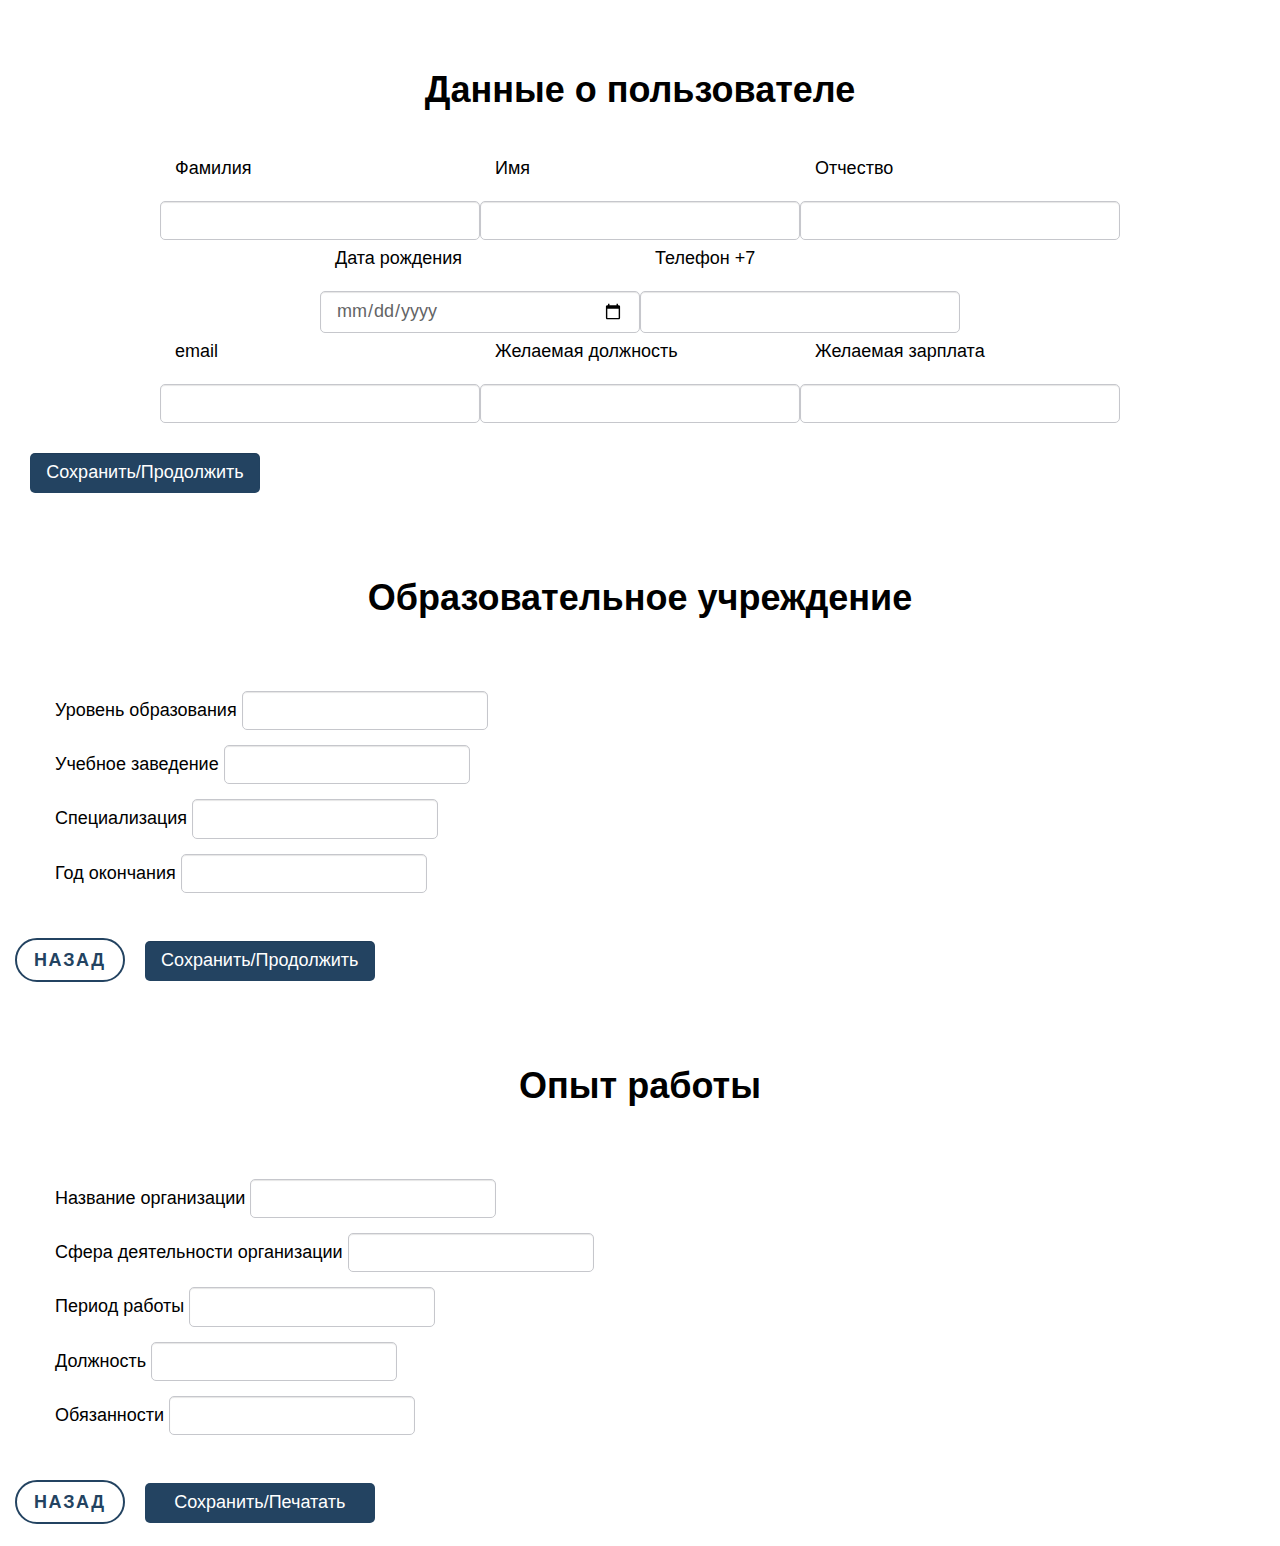
==== index.html @ 68cd3664 "none" ====
<!DOCTYPE html>
<html lang="en">

<head>
	<meta charset="UTF-8">
	<meta name="viewport" content="width=device-width, initial-scale=1, shrink-to-fit=no">
	<title>Data</title>
	<link rel="stylesheet" type="text/css" href="style.css">
	<link rel="stylesheet" href="bootstrap-grid.css">
</head>

<body>
	<form action="institution.html" method="get" id="main_form">
		<div class="User_Information">
			<h1>Данные о пользователе<h1>
		</div>
		<div class="list1">
			<div class="Information" id="Information_1">
				<div class="row justify-content-center">
					<div class="col-3" name="surname" form="main_form">Фамилия</div>
					<div class="col-3" name="name" form="main_form">Имя</div>
					<div class="col-3" name="dad" form="main_form">Отчество</div>
				</div>
				<div class="row justify-content-center">
					<input type="text" name="surname" id="surname" form="main_form" pattern="^[А-Яа-яЁё]+$"
						class="col-3">
					<input type="text" name="name" id="name" form="main_form" pattern="^[А-Яа-яЁё]+$" class="col-3">
					<input type="text" name="dad" id="dad" form="main_form" pattern="^[А-Яа-яЁё]+$" class="col-3">
				</div>
				<div class="row justify-content-center">
					<div class="col-3" name="date" form="main_form">Дата рождения</div>
					<div class="col-3" name="phone" form="main_form">Телефон +7</div>
				</div>
				<div class="row justify-content-center">
					<input type="date" name="date" id="date" form="main_form" class="col-3">
					<input type="tel" pattern="[0-9]{10}" maxlength="10" name="phone" id="phone" form="main_form"
						class="col-3">
				</div>
				<div class="row justify-content-center">
					<div class="col-3" name="email" form="main_form">email</div>
					<div class="col-3" name="position" form="main_form">Желаемая должность</div>
					<div class="col-3" name="salary" form="main_form">Желаемая зарплата</div>
				</div>
				<div class="row justify-content-center">
					<input type="text" name="email" id="email" form="main_form" class="col-3">
					<input type="text" name="position" id="position" form="main_form" pattern="^[А-Яа-яЁё]+$"
						class="col-3">
					<input type="tel" name="salary" id="salary" form="main_form" pattern="^[0-9]+$" class="col-3">
				</div>
			</div>
			<div class="search">
				<input type="button" value="Сохранить/Продолжить" id="bt_1">
			</div>
		</div>
	</form>
	<!-- Вторая часть -->
	<form action="job.html" method="get" id="main_form2">
		<div class="educational_institution">
			<h1>Образовательное учреждение<h1>
		</div>
		<ul>
				<li><span>Уровень образования </span><input type="text" name="The_level_of_education" id="The_level_of_education" pattern="^[А-Яа-яЁё]+$"></li>
				<li><span>Учебное заведение </span><input type="text" name="Educational_institution" id="Educational_institution" pattern="^[А-Яа-яЁё]+$"></li>
				<li><span>Специализация </span><input type="text" name="Specialization" id="Specialization" pattern="^[А-Яа-яЁё]+$"></li>
				<li><span>Год окончания </span><input type="tel" pattern="[0-9]{4}" maxlength="4" name="Year_of_ending" id="Year_of_ending"></li>
		</ul>
		<div class="search">
			<a href="" class="button-back"> Назад</a>
			<input type="button" value="Сохранить/Продолжить" id="bt_2">
		</div>
	</form>
	<!-- Третья часть -->
	<form action="" method="get" id="main_form3">
		<div class="experience">
			<h1>Опыт работы<h1>
		</div>
		<ul>
			<li><span>Название организации </span><input type="text" name="Name_of_the_organization" id="Name_of_the_organization" pattern="^[А-Яа-яЁё]+$"></li>
			<li><span>Сфера деятельности организации </span><input type="text" name="Organization_field_of_activity" id="Organization_field_of_activity" pattern="^[А-Яа-яЁё]+$"></li>
			<li><span>Период работы </span><input type="text" name="Work_period" id="Work_period"></li>
			<li><span>Должность </span><input type="text" name="Position" id="Position" pattern="^[А-Яа-яЁё]+$"></li>
			<li><span>Обязанности </span><input type="text" name="Duties" id="Duties" pattern="^[А-Яа-яЁё]+$"></li>
		</ul>
		<div class="search">
			<a href="" class="button-back"> Назад</a>
			<button type="submit">Сохранить/Печатать</button>
		</div>
	</form>

	<script src="script.js"></script>
</body>

</html>
---- style.css ----
*,
*:before,
*:after {
  box-sizing: border-box;
}
form{
  border-radius: 5px;
  font: 18px/1.4 "Helvetica Neue", Helvetica, Arial, sans-serif;
  overflow: hidden;
	margin: 0 auto;
	max-width: 1250px;
	width: 100%;
	margin-top: 30px;
	line-height: 2.0;

  display: flex;
  flex-direction: column;
  align-self: center;
  align-content: center;
}
li {
  list-style-type: none;
}
input::-webkit-outer-spin-button,
input::-webkit-inner-spin-button {
  -webkit-appearance: none;
}
input {
  border-radius: 5px;
  font: 18px/1.4 "Helvetica Neue", Helvetica, Arial, sans-serif;
  margin: 0;
  background: #fff;
  border: 1px solid #c6c7cc;
  box-shadow: inset 0 1px 1px rgba(0, 0, 0, .1);
  color: #636466;
  padding: 6px;
  margin-top: 15px;
}
h1{
	text-align: center;
}
.search button[type=submit]{
  margin: 15px;
  margin-top: 30px;
  width: 230px;
  height: 40px;
  border: none;
  color: #fff;
  font-size: 18px;
  border-radius: 5px;
  background: #234361;
  padding: 0;
}
.search input[type=button]{
	margin: 15px;
	margin-top: 30px;
	width: 230px;
	height: 40px;
	border: none;
	color: #fff;
	font-size: 18px;
	border-radius: 5px;
	background: #234361;
}
.button-back{
  font-weight: 700;
  text-decoration: none;
  color: #234361;
  text-transform: uppercase;
  letter-spacing: 1.6px;

  display: inline-block;

  border-width: 2px;
  border-color: #234361;
  border-style: solid;
  border-radius: 50px;

  padding-top: 2px;
  padding-bottom: 2px;
  padding-left: 17px;
  padding-right: 17px;

  transition: 0.2s ease-out;
}
@media print and (monochrome) { 
	body { 
		font-family: Times, 'Times New Roman', serif; 
	}
	h1 { 
		color: black; 
	}
}
@media print{
	button{
		display: none;
	}
	input{
		display: none;
	}
}
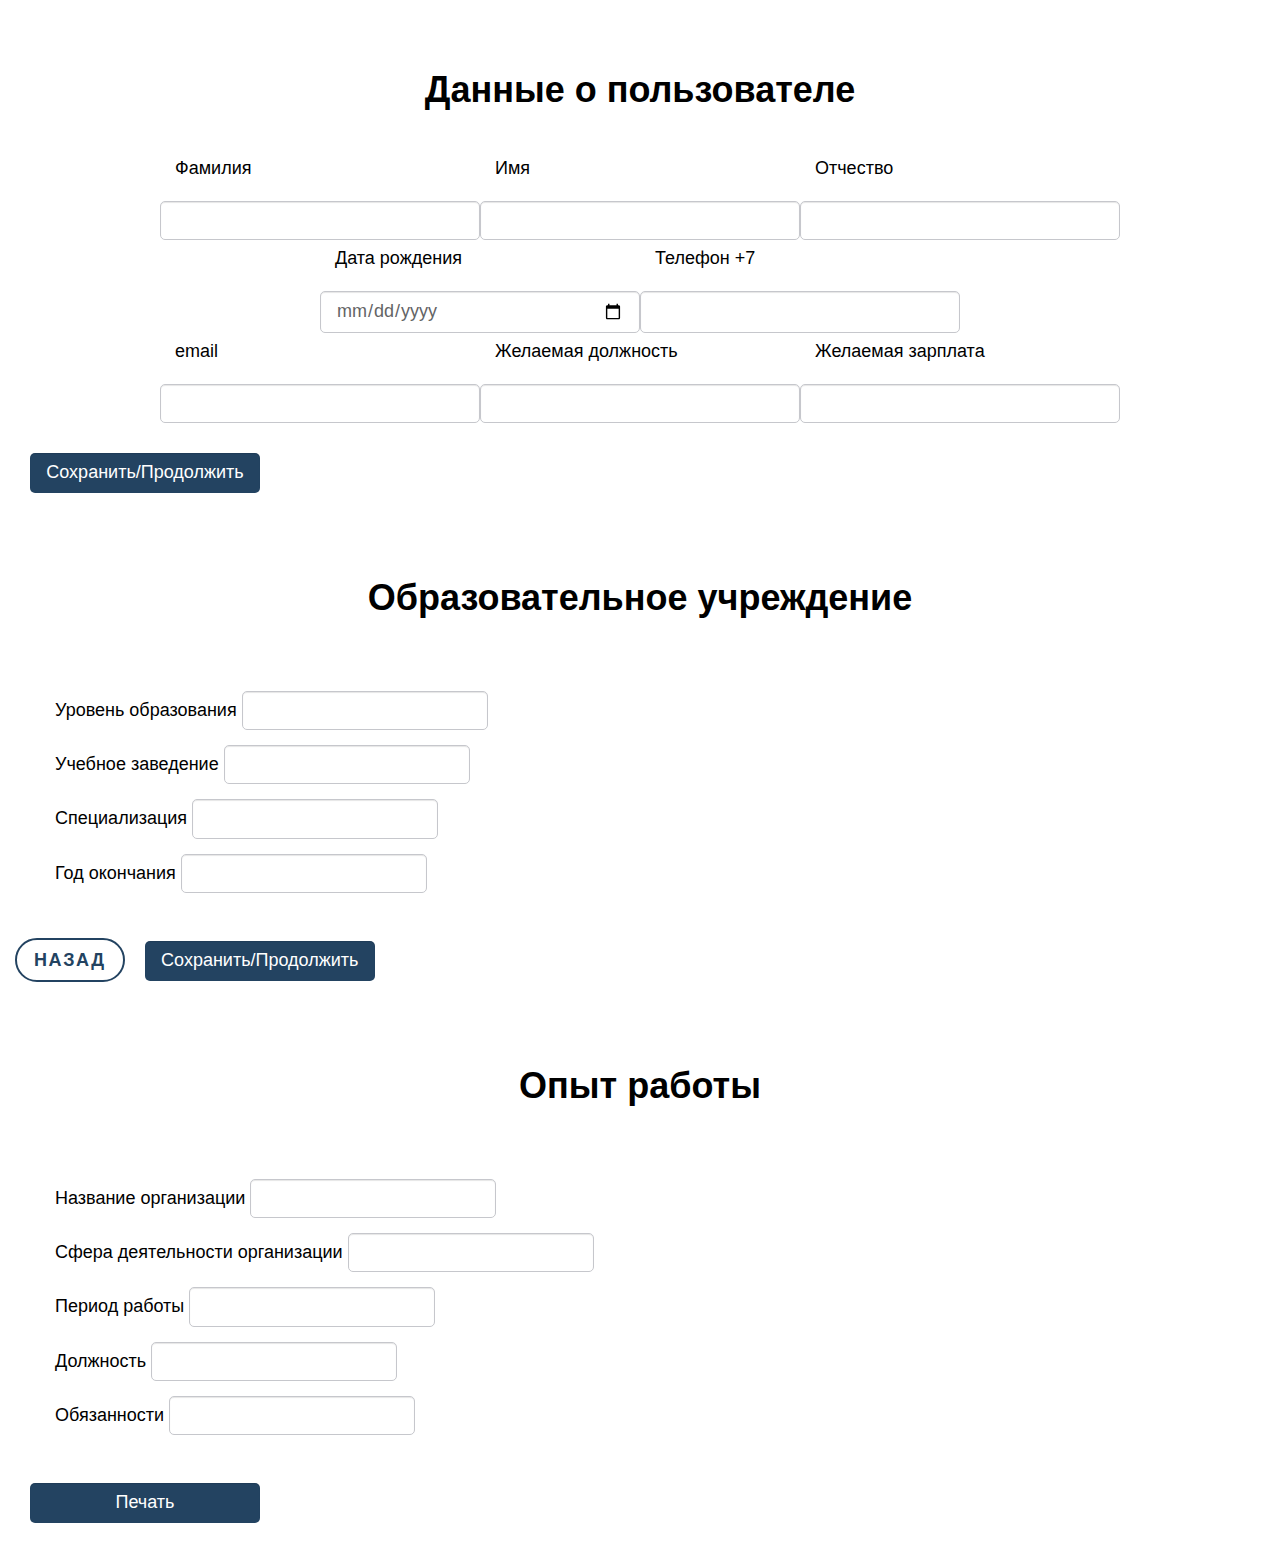
==== commit 53693b93: "Merge branch 'master' of https://github.com/DoperPro/summary.github.io" ====
--- a/index.html
+++ b/index.html
@@ -82,8 +82,8 @@
 			<li><span>Обязанности </span><input type="text" name="Duties" id="Duties" pattern="^[А-Яа-яЁё]+$"></li>
 		</ul>
 		<div class="search">
-			<a href="" class="button-back"> Назад</a>
-			<button type="submit">Сохранить/Печатать</button>
+			<input type="button" value="Печать" onClick="window.print()">
+			
 		</div>
 	</form>
 
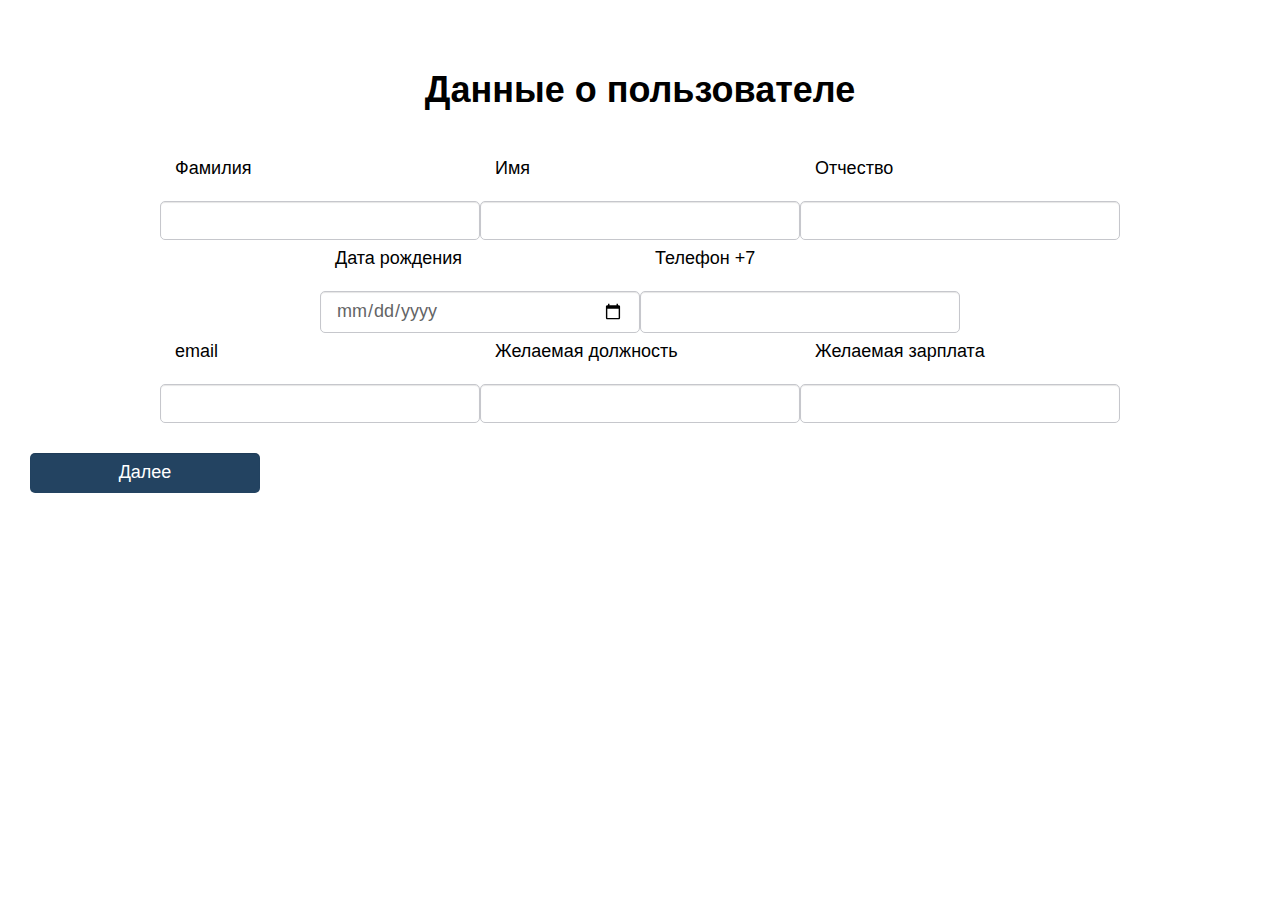
==== commit e7888af5: "не работает добавить" ====
--- a/index.html
+++ b/index.html
@@ -49,24 +49,33 @@
 				</div>
 			</div>
 			<div class="search">
-				<input type="button" value="Сохранить/Продолжить" id="bt_1">
+				<input type="button" value="Далее" id="bt_1">
 			</div>
 		</div>
 	</form>
 	<!-- Вторая часть -->
 	<form action="job.html" method="get" id="main_form2">
-		<div class="educational_institution">
-			<h1>Образовательное учреждение<h1>
+		<div class="edu_clone">
+			<div>
+				<div class="educational_institution">
+					<h1 id="edu_h1">Образовательное учреждение<h1>
+				</div>
+				<ul>
+					<li><span>Уровень образования </span><input type="text" name="The_level_of_education"
+							id="The_level_of_education" pattern="^[А-Яа-яЁё]+$"></li>
+					<li><span>Учебное заведение </span><input type="text" name="Educational_institution"
+							id="Educational_institution" pattern="^[А-Яа-яЁё]+$"></li>
+					<li><span>Специализация </span><input type="text" name="Specialization" id="Specialization"
+							pattern="^[А-Яа-яЁё]+$"></li>
+					<li><span>Год окончания </span><input type="tel" pattern="[0-9]{4}" maxlength="4"
+							name="Year_of_ending" id="Year_of_ending"></li>
+				</ul>
+			</div>
 		</div>
-		<ul>
-				<li><span>Уровень образования </span><input type="text" name="The_level_of_education" id="The_level_of_education" pattern="^[А-Яа-яЁё]+$"></li>
-				<li><span>Учебное заведение </span><input type="text" name="Educational_institution" id="Educational_institution" pattern="^[А-Яа-яЁё]+$"></li>
-				<li><span>Специализация </span><input type="text" name="Specialization" id="Specialization" pattern="^[А-Яа-яЁё]+$"></li>
-				<li><span>Год окончания </span><input type="tel" pattern="[0-9]{4}" maxlength="4" name="Year_of_ending" id="Year_of_ending"></li>
-		</ul>
 		<div class="search">
-			<a href="" class="button-back"> Назад</a>
-			<input type="button" value="Сохранить/Продолжить" id="bt_2">
+
+			<input type="button" value="Далее" id="bt_2">
+			<input type="button" value="Добавить дополнительное место обучения" id="bt_2_add">
 		</div>
 	</form>
 	<!-- Третья часть -->
@@ -75,15 +84,17 @@
 			<h1>Опыт работы<h1>
 		</div>
 		<ul>
-			<li><span>Название организации </span><input type="text" name="Name_of_the_organization" id="Name_of_the_organization" pattern="^[А-Яа-яЁё]+$"></li>
-			<li><span>Сфера деятельности организации </span><input type="text" name="Organization_field_of_activity" id="Organization_field_of_activity" pattern="^[А-Яа-яЁё]+$"></li>
+			<li><span>Название организации </span><input type="text" name="Name_of_the_organization"
+					id="Name_of_the_organization" pattern="^[А-Яа-яЁё]+$"></li>
+			<li><span>Сфера деятельности организации </span><input type="text" name="Organization_field_of_activity"
+					id="Organization_field_of_activity" pattern="^[А-Яа-яЁё]+$"></li>
 			<li><span>Период работы </span><input type="text" name="Work_period" id="Work_period"></li>
 			<li><span>Должность </span><input type="text" name="Position" id="Position" pattern="^[А-Яа-яЁё]+$"></li>
 			<li><span>Обязанности </span><input type="text" name="Duties" id="Duties" pattern="^[А-Яа-яЁё]+$"></li>
 		</ul>
 		<div class="search">
 			<input type="button" value="Печать" onClick="window.print()">
-			
+
 		</div>
 	</form>
 
--- a/style.css
+++ b/style.css
@@ -99,3 +99,7 @@
 		display: none;
 	}
 }
+
+.el_none{
+  display: none;
+}
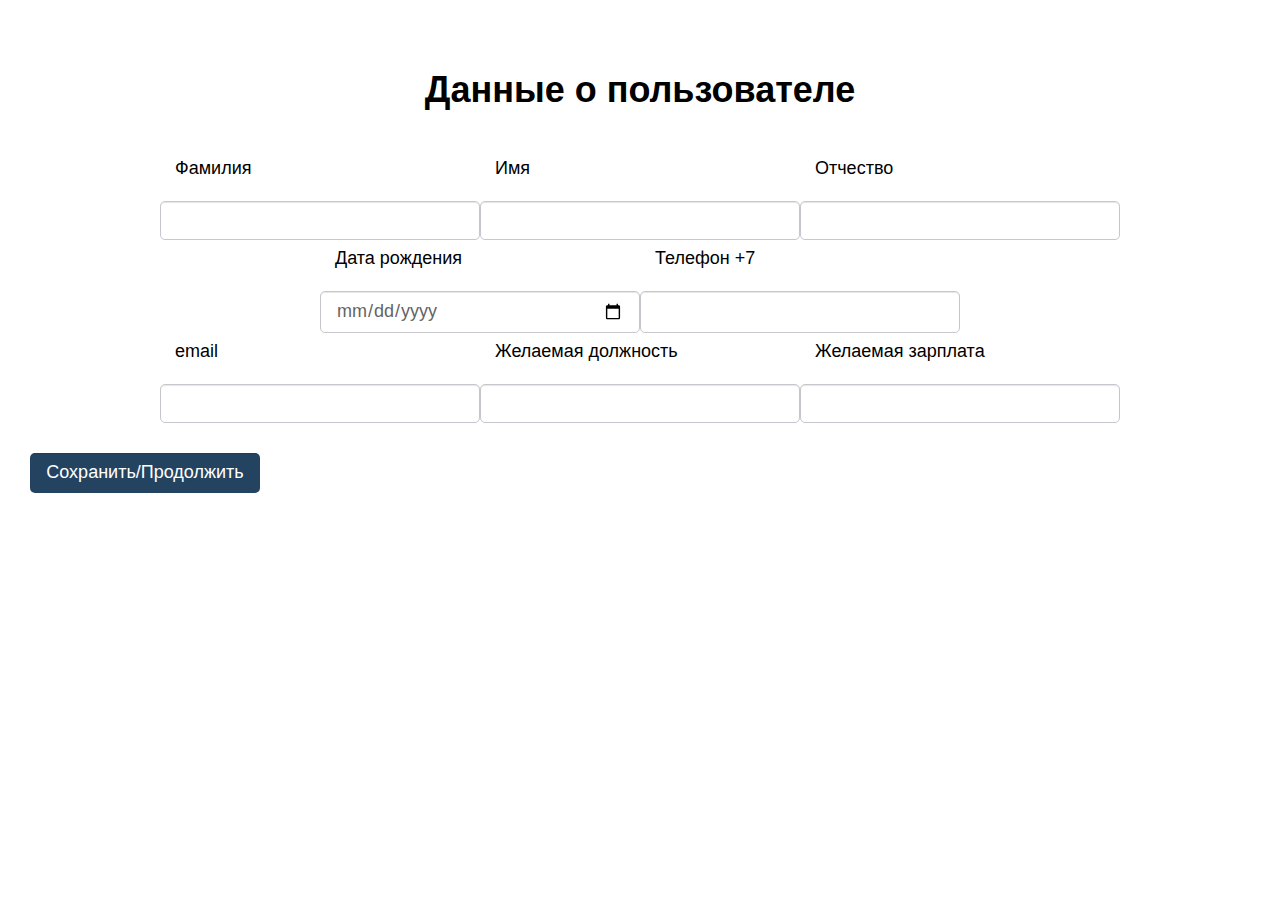
==== commit 19b1e890: "Update index.html" ====
--- a/index.html
+++ b/index.html
@@ -49,33 +49,25 @@
 				</div>
 			</div>
 			<div class="search">
-				<input type="button" value="Далее" id="bt_1">
+				<input type="button" value="Сохранить/Продолжить" id="bt_1">
 			</div>
 		</div>
 	</form>
 	<!-- Вторая часть -->
 	<form action="job.html" method="get" id="main_form2">
-		<div class="edu_clone">
-			<div>
-				<div class="educational_institution">
-					<h1 id="edu_h1">Образовательное учреждение<h1>
-				</div>
-				<ul>
-					<li><span>Уровень образования </span><input type="text" name="The_level_of_education"
-							id="The_level_of_education" pattern="^[А-Яа-яЁё]+$"></li>
-					<li><span>Учебное заведение </span><input type="text" name="Educational_institution"
-							id="Educational_institution" pattern="^[А-Яа-яЁё]+$"></li>
-					<li><span>Специализация </span><input type="text" name="Specialization" id="Specialization"
-							pattern="^[А-Яа-яЁё]+$"></li>
-					<li><span>Год окончания </span><input type="tel" pattern="[0-9]{4}" maxlength="4"
-							name="Year_of_ending" id="Year_of_ending"></li>
-				</ul>
-			</div>
+		<div class="educational_institution">
+			<h1>Образовательное учреждение<h1>
 		</div>
+		<ul>
+				<li><span>Уровень образования </span><input type="text" name="The_level_of_education" id="The_level_of_education" pattern="^[А-Яа-яЁё]+$"></li>
+				<li><span>Учебное заведение </span><input type="text" name="Educational_institution" id="Educational_institution" pattern="^[А-Яа-яЁё]+$"></li>
+				<li><span>Специализация </span><input type="text" name="Specialization" id="Specialization" pattern="^[А-Яа-яЁё]+$"></li>
+				<li><span>Год окончания </span><input type="tel" pattern="[0-9]{4}" maxlength="4" name="Year_of_ending" id="Year_of_ending"></li>
+		</ul>
 		<div class="search">
-
-			<input type="button" value="Далее" id="bt_2">
-			<input type="button" value="Добавить дополнительное место обучения" id="bt_2_add">
+			
+			<input type="button" value="Сохранить/Продолжить" id="bt_2">
+			
 		</div>
 	</form>
 	<!-- Третья часть -->
@@ -84,17 +76,15 @@
 			<h1>Опыт работы<h1>
 		</div>
 		<ul>
-			<li><span>Название организации </span><input type="text" name="Name_of_the_organization"
-					id="Name_of_the_organization" pattern="^[А-Яа-яЁё]+$"></li>
-			<li><span>Сфера деятельности организации </span><input type="text" name="Organization_field_of_activity"
-					id="Organization_field_of_activity" pattern="^[А-Яа-яЁё]+$"></li>
+			<li><span>Название организации </span><input type="text" name="Name_of_the_organization" id="Name_of_the_organization" pattern="^[А-Яа-яЁё]+$"></li>
+			<li><span>Сфера деятельности организации </span><input type="text" name="Organization_field_of_activity" id="Organization_field_of_activity" pattern="^[А-Яа-яЁё]+$"></li>
 			<li><span>Период работы </span><input type="text" name="Work_period" id="Work_period"></li>
 			<li><span>Должность </span><input type="text" name="Position" id="Position" pattern="^[А-Яа-яЁё]+$"></li>
 			<li><span>Обязанности </span><input type="text" name="Duties" id="Duties" pattern="^[А-Яа-яЁё]+$"></li>
 		</ul>
 		<div class="search">
 			<input type="button" value="Печать" onClick="window.print()">
-
+			
 		</div>
 	</form>
 
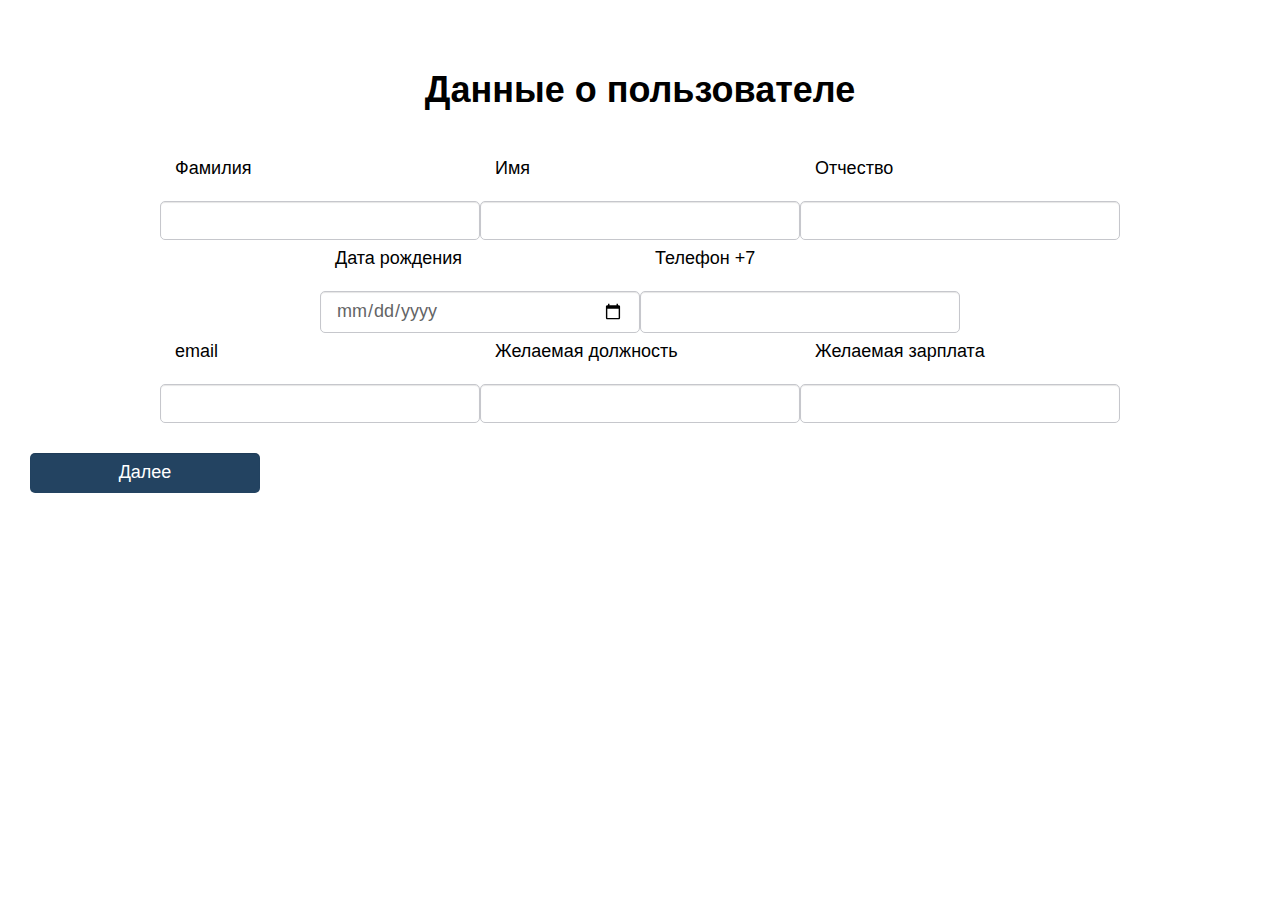
==== commit 20ea18e9: "hf," ====
--- a/index.html
+++ b/index.html
@@ -49,25 +49,33 @@
 				</div>
 			</div>
 			<div class="search">
-				<input type="button" value="Сохранить/Продолжить" id="bt_1">
+				<input type="button" value="Далее" id="bt_1">
 			</div>
 		</div>
 	</form>
 	<!-- Вторая часть -->
 	<form action="job.html" method="get" id="main_form2">
-		<div class="educational_institution">
-			<h1>Образовательное учреждение<h1>
+		<div id="edu_clone">
+			<div>
+				<div class="educational_institution">
+					<h1 id="edu_h1">Образовательное учреждение<h1>
+				</div>
+				<ul>
+					<li><span>Уровень образования </span><input type="text" name="The_level_of_education"
+							id="The_level_of_education" pattern="^[А-Яа-яЁё]+$"></li>
+					<li><span>Учебное заведение </span><input type="text" name="Educational_institution"
+							id="Educational_institution" pattern="^[А-Яа-яЁё]+$"></li>
+					<li><span>Специализация </span><input type="text" name="Specialization" id="Specialization"
+							pattern="^[А-Яа-яЁё]+$"></li>
+					<li><span>Год окончания </span><input type="tel" pattern="[0-9]{4}" maxlength="4"
+							name="Year_of_ending" id="Year_of_ending"></li>
+				</ul>
+			</div>
 		</div>
-		<ul>
-				<li><span>Уровень образования </span><input type="text" name="The_level_of_education" id="The_level_of_education" pattern="^[А-Яа-яЁё]+$"></li>
-				<li><span>Учебное заведение </span><input type="text" name="Educational_institution" id="Educational_institution" pattern="^[А-Яа-яЁё]+$"></li>
-				<li><span>Специализация </span><input type="text" name="Specialization" id="Specialization" pattern="^[А-Яа-яЁё]+$"></li>
-				<li><span>Год окончания </span><input type="tel" pattern="[0-9]{4}" maxlength="4" name="Year_of_ending" id="Year_of_ending"></li>
-		</ul>
 		<div class="search">
-			
-			<input type="button" value="Сохранить/Продолжить" id="bt_2">
-			
+
+			<input type="button" value="Далее" id="bt_2">
+			<input type="button" value="Добавить дополнительное место обучения" id="bt_2_add">
 		</div>
 	</form>
 	<!-- Третья часть -->
@@ -76,15 +84,17 @@
 			<h1>Опыт работы<h1>
 		</div>
 		<ul>
-			<li><span>Название организации </span><input type="text" name="Name_of_the_organization" id="Name_of_the_organization" pattern="^[А-Яа-яЁё]+$"></li>
-			<li><span>Сфера деятельности организации </span><input type="text" name="Organization_field_of_activity" id="Organization_field_of_activity" pattern="^[А-Яа-яЁё]+$"></li>
+			<li><span>Название организации </span><input type="text" name="Name_of_the_organization"
+					id="Name_of_the_organization" pattern="^[А-Яа-яЁё]+$"></li>
+			<li><span>Сфера деятельности организации </span><input type="text" name="Organization_field_of_activity"
+					id="Organization_field_of_activity" pattern="^[А-Яа-яЁё]+$"></li>
 			<li><span>Период работы </span><input type="text" name="Work_period" id="Work_period"></li>
 			<li><span>Должность </span><input type="text" name="Position" id="Position" pattern="^[А-Яа-яЁё]+$"></li>
 			<li><span>Обязанности </span><input type="text" name="Duties" id="Duties" pattern="^[А-Яа-яЁё]+$"></li>
 		</ul>
 		<div class="search">
 			<input type="button" value="Печать" onClick="window.print()">
-			
+
 		</div>
 	</form>
 
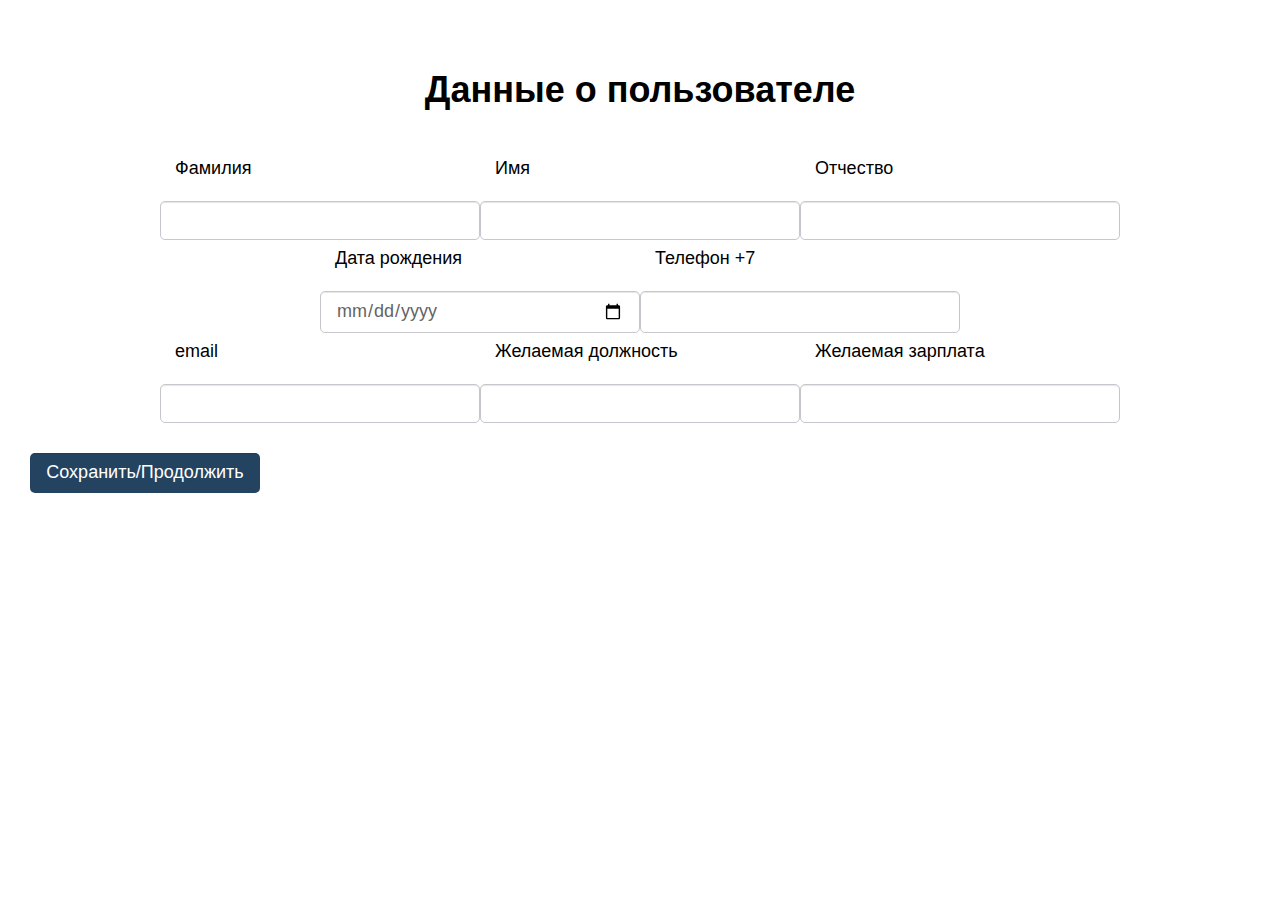
==== commit 8079f5cc: "add" ====
--- a/index.html
+++ b/index.html
@@ -49,7 +49,7 @@
 				</div>
 			</div>
 			<div class="search">
-				<input type="button" value="Далее" id="bt_1">
+				<input type="button" value="Сохранить/Продолжить" id="bt_1">
 			</div>
 		</div>
 	</form>
@@ -73,7 +73,6 @@
 			</div>
 		</div>
 		<div class="search">
-
 			<input type="button" value="Далее" id="bt_2">
 			<input type="button" value="Добавить дополнительное место обучения" id="bt_2_add">
 		</div>
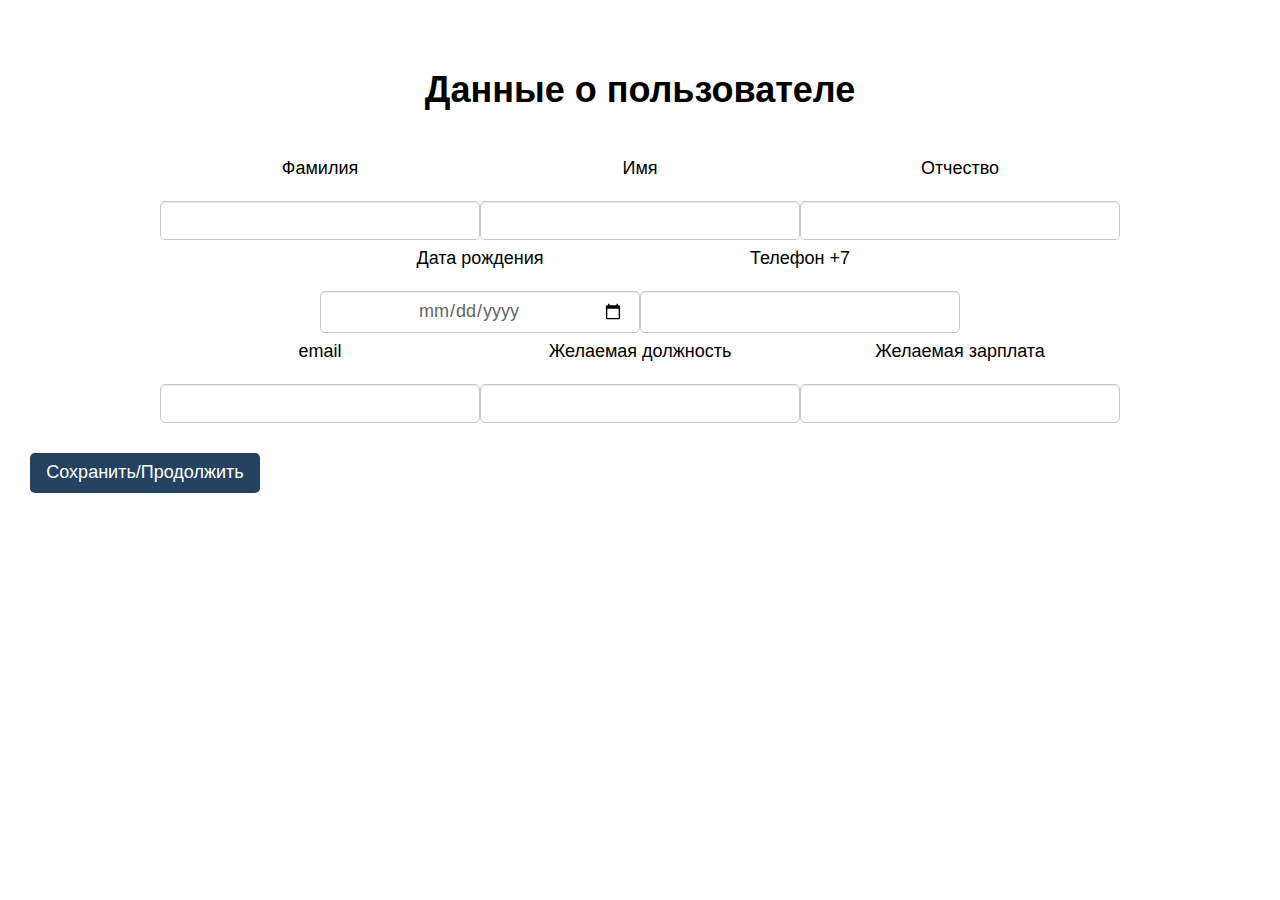
==== commit 65aecbe2: "fix list_2 and list_3" ====
--- a/index.html
+++ b/index.html
@@ -22,8 +22,7 @@
 					<div class="col-3" name="dad" form="main_form">Отчество</div>
 				</div>
 				<div class="row justify-content-center">
-					<input type="text" name="surname" id="surname" form="main_form" pattern="^[А-Яа-яЁё]+$"
-						class="col-3">
+					<input type="text" name="surname" id="surname" form="main_form" pattern="^[А-Яа-яЁё]+$" class="col-3">
 					<input type="text" name="name" id="name" form="main_form" pattern="^[А-Яа-яЁё]+$" class="col-3">
 					<input type="text" name="dad" id="dad" form="main_form" pattern="^[А-Яа-яЁё]+$" class="col-3">
 				</div>
@@ -33,8 +32,7 @@
 				</div>
 				<div class="row justify-content-center">
 					<input type="date" name="date" id="date" form="main_form" class="col-3">
-					<input type="tel" pattern="[0-9]{10}" maxlength="10" name="phone" id="phone" form="main_form"
-						class="col-3">
+					<input type="tel" pattern="[0-9]{10}" maxlength="10" name="phone" id="phone" form="main_form" class="col-3">
 				</div>
 				<div class="row justify-content-center">
 					<div class="col-3" name="email" form="main_form">email</div>
@@ -43,8 +41,7 @@
 				</div>
 				<div class="row justify-content-center">
 					<input type="text" name="email" id="email" form="main_form" class="col-3">
-					<input type="text" name="position" id="position" form="main_form" pattern="^[А-Яа-яЁё]+$"
-						class="col-3">
+					<input type="text" name="position" id="position" form="main_form" pattern="^[А-Яа-яЁё]+$" class="col-3">
 					<input type="tel" name="salary" id="salary" form="main_form" pattern="^[0-9]+$" class="col-3">
 				</div>
 			</div>
@@ -56,25 +53,21 @@
 	<!-- Вторая часть -->
 	<form action="job.html" method="get" id="main_form2">
 		<div id="edu_clone">
-			<div>
 				<div class="educational_institution">
 					<h1 id="edu_h1">Образовательное учреждение<h1>
 				</div>
+				<div class="educational_institution_1">
 				<ul>
-					<li><span>Уровень образования </span><input type="text" name="The_level_of_education"
-							id="The_level_of_education" pattern="^[А-Яа-яЁё]+$"></li>
-					<li><span>Учебное заведение </span><input type="text" name="Educational_institution"
-							id="Educational_institution" pattern="^[А-Яа-яЁё]+$"></li>
-					<li><span>Специализация </span><input type="text" name="Specialization" id="Specialization"
-							pattern="^[А-Яа-яЁё]+$"></li>
-					<li><span>Год окончания </span><input type="tel" pattern="[0-9]{4}" maxlength="4"
-							name="Year_of_ending" id="Year_of_ending"></li>
+					<li><span>Уровень образования </span><input type="text" name="The_level_of_education" id="The_level_of_education" pattern="^[А-Яа-яЁё]+$"></li>
+					<li><span>Учебное заведение </span><input type="text" name="Educational_institution" id="Educational_institution" pattern="^[А-Яа-яЁё]+$"></li>
+					<li><span>Специализация </span><input type="text" name="Specialization" id="Specialization" pattern="^[А-Яа-яЁё]+$"></li>
+					<li><span>Год окончания </span><input type="tel" pattern="[0-9]{4}" maxlength="4" name="Year_of_ending" id="Year_of_ending"></li>
 				</ul>
-			</div>
-		</div>
+				</div>
+	   </div>
 		<div class="search">
-			<input type="button" value="Далее" id="bt_2">
-			<input type="button" value="Добавить дополнительное место обучения" id="bt_2_add">
+			<input type="button" value="Сохранить/Продолжить" id="bt_2">
+			<input type="button" value="Добавить" id="bt_2_add">
 		</div>
 	</form>
 	<!-- Третья часть -->
@@ -82,18 +75,17 @@
 		<div class="experience">
 			<h1>Опыт работы<h1>
 		</div>
+		<div class="experience_1">
 		<ul>
-			<li><span>Название организации </span><input type="text" name="Name_of_the_organization"
-					id="Name_of_the_organization" pattern="^[А-Яа-яЁё]+$"></li>
-			<li><span>Сфера деятельности организации </span><input type="text" name="Organization_field_of_activity"
-					id="Organization_field_of_activity" pattern="^[А-Яа-яЁё]+$"></li>
+			<li><span>Название организации </span><input type="text" name="Name_of_the_organization" id="Name_of_the_organization" pattern="^[А-Яа-яЁё]+$"></li>
+			<li><span>Сфера деятельности организации </span><input type="text" name="Organization_field_of_activity" id="Organization_field_of_activity" pattern="^[А-Яа-яЁё]+$"></li>
 			<li><span>Период работы </span><input type="text" name="Work_period" id="Work_period"></li>
 			<li><span>Должность </span><input type="text" name="Position" id="Position" pattern="^[А-Яа-яЁё]+$"></li>
 			<li><span>Обязанности </span><input type="text" name="Duties" id="Duties" pattern="^[А-Яа-яЁё]+$"></li>
 		</ul>
+		</div>
 		<div class="search">
 			<input type="button" value="Печать" onClick="window.print()">
-
 		</div>
 	</form>
 
--- a/style.css
+++ b/style.css
@@ -35,9 +35,26 @@
   color: #636466;
   padding: 6px;
   margin-top: 15px;
+  text-align: center;
+}
+span{
+  margin-top: 15px;
 }
 h1{
 	text-align: center;
+}
+.Information{
+  text-align: center;
+}
+.educational_institution_1 span{
+  display: block;
+  float: left;
+  width: 320px;
+}
+.experience_1 span{
+  display: block;
+  float: left;
+  width: 320px;
 }
 .search button[type=submit]{
   margin: 15px;
@@ -62,26 +79,8 @@
 	border-radius: 5px;
 	background: #234361;
 }
-.button-back{
-  font-weight: 700;
-  text-decoration: none;
-  color: #234361;
-  text-transform: uppercase;
-  letter-spacing: 1.6px;
-
-  display: inline-block;
-
-  border-width: 2px;
-  border-color: #234361;
-  border-style: solid;
-  border-radius: 50px;
-
-  padding-top: 2px;
-  padding-bottom: 2px;
-  padding-left: 17px;
-  padding-right: 17px;
-
-  transition: 0.2s ease-out;
+.el_none{
+  display: none;
 }
 @media print and (monochrome) { 
 	body { 
@@ -92,14 +91,15 @@
 	}
 }
 @media print{
-	button{
-		display: none;
-	}
+  input[type="button"]{
+    display: none;
+  }
 	input{
-		display: none;
+    border-style: none;
+    box-shadow: none;
+    color:black;
 	}
 }
 
-.el_none{
-  display: none;
-}
+
+
